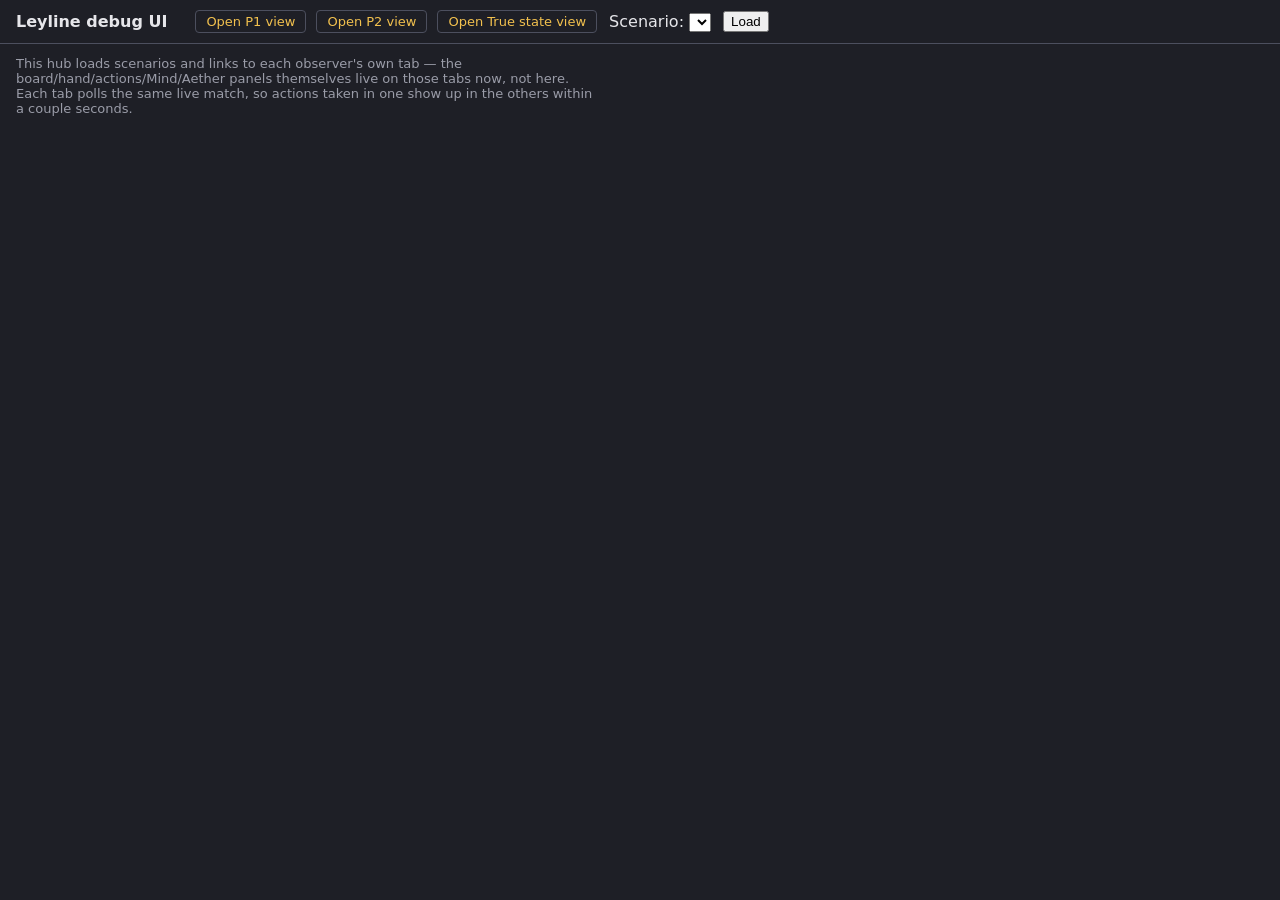
==== tools/Leyline.DebugUi/wwwroot/index.html @ bc2b8516 "Fix mana-on-bond timing, Pending window close, and DebugUi bugs from playtesting - Bonding now credi" ====
<!doctype html>
<html lang="en">
<head>
  <meta charset="utf-8" />
  <title>Leyline — M1.5 debug UI</title>
  <link rel="stylesheet" href="style.css?v=5" />
</head>
<body>
  <header>
    <h1>Leyline debug UI</h1>
    <nav class="view-nav">
      <a href="p1.html" target="_blank">Open P1 view</a>
      <a href="p2.html" target="_blank">Open P2 view</a>
      <a href="true.html" target="_blank">Open True state view</a>
    </nav>
    <label>
      Scenario:
      <select id="scenario-select"></select>
    </label>
    <button id="load-button">Load</button>
    <div id="phase-stepper" class="phase-stepper"></div>
    <span id="status-line"></span>
  </header>

  <p class="hub-note">This hub loads scenarios and links to each observer's own tab — the board/hand/actions/Mind/Aether panels themselves live on those tabs now, not here. Each tab polls the same live match, so actions taken in one show up in the others within a couple seconds.</p>

  <script src="app.js?v=5"></script>
</body>
</html>
---- tools/Leyline.DebugUi/wwwroot/style.css ----
:root {
  color-scheme: light dark;
  --bg: #1e1f26;
  --panel-bg: #262832;
  --cell-fill: #33364280;
  --cell-stroke: #4c4f5e;
  --text: #e6e6ea;
  --muted: #9a9ca8;
  --p1: #4da3ff;
  --p2: #ff6b6b;
  --accent: #f2c14e;
}

* { box-sizing: border-box; }

body {
  margin: 0;
  font-family: system-ui, sans-serif;
  background: var(--bg);
  color: var(--text);
}

header {
  display: flex;
  align-items: center;
  gap: 12px;
  padding: 10px 16px;
  border-bottom: 1px solid var(--cell-stroke);
}

header h1 {
  font-size: 16px;
  margin: 0 16px 0 0;
}

#status-line {
  margin-left: auto;
  color: var(--muted);
  font-size: 13px;
  max-width: 40ch;
}

.view-nav {
  display: flex;
  gap: 10px;
}

.view-nav a {
  color: var(--accent);
  font-size: 13px;
  text-decoration: none;
  border: 1px solid var(--cell-stroke);
  border-radius: 4px;
  padding: 3px 10px;
}

.view-nav a:hover {
  border-color: var(--accent);
}

.hub-note {
  margin: 12px 16px;
  color: var(--muted);
  font-size: 13px;
  max-width: 70ch;
}

.phase-stepper {
  display: flex;
  gap: 4px;
}

.phase-step {
  padding: 3px 10px;
  border: 1px solid var(--cell-stroke);
  border-radius: 4px;
  font-size: 11px;
  color: var(--muted);
  background: #14151a;
}

.phase-step.current {
  color: #14151a;
  background: var(--accent);
  border-color: var(--accent);
  font-weight: 700;
}

#panels {
  display: flex;
  gap: 12px;
  padding: 12px;
  align-items: flex-start;
}

.panel {
  flex: 1 1 0;
  background: var(--panel-bg);
  border: 1px solid var(--cell-stroke);
  border-radius: 8px;
  padding: 10px;
  min-width: 0;
  transition: border-color 0.15s, box-shadow 0.15s;
}

/* Whichever seat currently has legal actions — the active player's own turn, or the other
   seat mid-combat-decision (declare defenders, etc.) — gets an unmissable frame, since the
   small header text alone is too easy to miss turn-to-turn. */
.panel.needs-input {
  border-color: var(--accent);
  box-shadow: 0 0 0 2px var(--accent), 0 0 14px 0 #f2c14e55;
}

.panel h2 {
  font-size: 14px;
  margin: 0 0 8px;
  color: var(--muted);
}

.mana {
  margin-bottom: 8px;
  font-size: 13px;
  font-weight: 700;
  color: var(--accent);
}

.board-wrap {
  width: 100%;
  overflow: auto;
  background: #14151a;
  border-radius: 6px;
}

svg.board {
  display: block;
  width: 100%;
  height: 260px;
  user-select: none;
}

.hex {
  fill: var(--cell-fill);
  stroke: var(--cell-stroke);
  stroke-width: 1;
}

/* D8 leyline network overlay: a colored border per owner on bonded cells, dashed + faded
   when paused (bonded but not currently producing — an enemy is blocking the only path). */
.hex.network-1 { stroke: var(--p1); stroke-width: 2.5; }
.hex.network-2 { stroke: var(--p2); stroke-width: 2.5; }
.hex.network-paused { stroke-dasharray: 4 3; opacity: 0.75; }

.actor {
  stroke: #0006;
  stroke-width: 1.5;
}

.actor.owner-1 { fill: var(--p1); }
.actor.owner-2 { fill: var(--p2); }
.actor.owner-unknown { fill: var(--muted); }

.actor.level-underground { stroke-dasharray: 3 2; opacity: 0.75; }

.actor.draggable { cursor: grab; touch-action: none; }
.actor.draggable.dragging { cursor: grabbing; opacity: 0.55; }
.actor:not(.draggable) { cursor: pointer; }

.actor.selected { stroke: var(--accent); stroke-width: 3; }

/* Hovering an action button (e.g. "Bond terrain at (1,0)", "Target: Champion (P2)") highlights
   the hex or actor it resolves to, so the target is visible before you commit to it. Placed
   after the network/selected rules so it wins the stroke on tied specificity. */
.hex.hover-target { stroke: #ffffff; stroke-width: 3.5; }
.actor.hover-target { stroke: #ffffff; stroke-width: 4; }

.actor-label {
  font-size: 7.5px;
  fill: #05050a;
  text-anchor: middle;
  pointer-events: none;
  font-weight: 600;
}

.actions {
  margin-top: 10px;
  display: flex;
  flex-direction: column;
  gap: 4px;
  max-height: 220px;
  overflow-y: auto;
}

.actions button {
  text-align: left;
  padding: 5px 8px;
  background: #33364e;
  color: var(--text);
  border: 1px solid var(--cell-stroke);
  border-radius: 4px;
  cursor: pointer;
  font-size: 12px;
}

.actions button:hover {
  background: var(--accent);
  color: #14151a;
}

.actions .empty {
  color: var(--muted);
  font-size: 12px;
  font-style: italic;
}

.combat-info {
  margin-top: 10px;
  font-size: 12px;
  color: var(--muted);
  white-space: pre-wrap;
}

.hand {
  margin-top: 8px;
  font-size: 12px;
  color: var(--muted);
}

.hand .hand-row {
  margin-bottom: 4px;
}

.hand .card {
  display: inline-block;
  margin: 2px 4px 2px 0;
  padding: 2px 6px;
  background: #33364e;
  border: 1px solid var(--cell-stroke);
  border-radius: 4px;
  color: var(--text);
  cursor: pointer;
}

.hand .card:hover { border-color: var(--accent); }
.hand .card.selected { border-color: var(--accent); border-width: 2px; background: #3d3f5c; }

.hand .card.owner-1 { border-color: var(--p1); }
.hand .card.owner-2 { border-color: var(--p2); }

.hand .library-line {
  font-size: 11px;
  color: var(--muted);
  margin: 2px 0 6px;
}

.selection {
  margin-top: 8px;
  font-size: 12px;
  color: var(--text);
  min-height: 1.2em;
}

.selection .empty {
  color: var(--muted);
  font-style: italic;
}

.selection .abilities {
  color: var(--muted);
}

.winner-banner {
  color: var(--accent);
  font-weight: 700;
}

.domain-title {
  margin: 4px 16px 0;
  font-size: 13px;
  font-weight: 700;
  color: var(--muted);
  text-transform: uppercase;
  letter-spacing: 0.04em;
  border-top: 1px solid var(--cell-stroke);
  padding-top: 10px;
}

.domain-panels {
  display: flex;
  gap: 12px;
  padding: 8px 12px 12px;
  align-items: flex-start;
}

.domain-subpanel h3 {
  font-size: 13px;
  margin: 0 0 8px;
  color: var(--muted);
}

.zone-block {
  font-size: 12px;
  margin-bottom: 8px;
  line-height: 1.5;
}

.zone-block strong {
  color: var(--text);
}

.zone-block .empty {
  color: var(--muted);
  font-style: italic;
}

/* --- Mind domain: card-shaped zones (Discard | Hand | Library), D37 --- */

.mind-row {
  display: flex;
  align-items: flex-start;
  gap: 14px;
  margin-bottom: 14px;
  padding-bottom: 10px;
  border-bottom: 1px solid var(--cell-stroke);
}

.mind-row:last-child {
  border-bottom: none;
}

.mind-row-label {
  flex: 0 0 auto;
  width: 3em;
  font-size: 11px;
  color: var(--muted);
  padding-top: 4px;
}

.mind-zone {
  display: flex;
  flex-direction: column;
  gap: 4px;
  min-width: 0;
}

.mind-zone-title {
  font-size: 10px;
  color: var(--muted);
  text-transform: uppercase;
  letter-spacing: 0.04em;
}

.card-row {
  display: flex;
  flex-wrap: wrap;
  gap: 4px;
}

/* Card proportions ~5:7 (standard trading-card ratio). */
.card-face, .card-back {
  width: 64px;
  height: 90px;
  border-radius: 5px;
  border: 1px solid var(--cell-stroke);
  display: flex;
  flex-direction: column;
  align-items: center;
  justify-content: center;
  text-align: center;
  padding: 4px;
  font-size: 9px;
  line-height: 1.25;
  flex: 0 0 auto;
}

.card-face {
  background: #33364e;
  color: var(--text);
  cursor: default;
}

.card-face.clickable {
  cursor: pointer;
}

.card-face.clickable:hover {
  border-color: var(--accent);
}

.card-face.selected {
  border-color: var(--accent);
  border-width: 2px;
  background: #3d3f5c;
}

.card-face.owner-1 { border-left: 3px solid var(--p1); }
.card-face.owner-2 { border-left: 3px solid var(--p2); }

.card-name {
  font-weight: 700;
  margin-bottom: 3px;
}

.card-detail {
  color: var(--muted);
}

/* Face-down: back of the library / an opponent's hand — a flat pattern, no printed text. */
.card-back {
  background: repeating-linear-gradient(135deg, #1c1d24, #1c1d24 4px, #262832 4px, #262832 8px);
  color: var(--accent);
}

.card-back-count {
  font-size: 18px;
  font-weight: 700;
}

/* Discard's top card, with a hover popup revealing the full pile (and Library's known-but-
   unordered contents, or true order on the True-state panel) — same mechanism both zones use. */
.hover-stack {
  position: relative;
}

.hover-popup {
  display: none;
  position: absolute;
  z-index: 5;
  top: 100%;
  left: 0;
  margin-top: 4px;
  padding: 6px;
  background: #14151a;
  border: 1px solid var(--accent);
  border-radius: 6px;
  max-width: 280px;
}

.hover-stack:hover .hover-popup {
  display: flex;
  flex-wrap: wrap;
  gap: 4px;
}

/* --- Aether domain: a horizontal timeline, Past -> Now -> Pending -> Future, D38 --- */

.aether-timeline {
  display: flex;
  align-items: stretch;
  gap: 10px;
  overflow-x: auto;
  padding-bottom: 4px;
}

/* Title stays a plain block, stacked above the tokens — never a flex item sharing the tokens'
   own (possibly reversed/wrapped) row, which is what caused a real bug (2026-09-14): giving the
   title `flex: 1 0 100%` inside that same reversed flex context made it claim the zone's entire
   height and push every token below it out of view. */
.aether-zone {
  display: flex;
  flex-direction: column;
  gap: 4px;
  min-width: 90px;
}

.aether-zone-title {
  font-size: 10px;
  color: var(--muted);
  text-transform: uppercase;
  letter-spacing: 0.04em;
}

/* Plain left-to-right row for every zone, Past included: Past's tokens now arrive from the
   server already oldest-first (see renderAetherPanel), so oldest-left/newest-right — newest
   nearest the Now line — falls out for free, no reversed flex direction needed. */
.aether-zone-tokens {
  display: flex;
  flex-wrap: wrap;
  gap: 4px;
}

.now-line {
  flex: 0 0 auto;
  width: 2px;
  align-self: stretch;
  background: var(--accent);
  position: relative;
  min-height: 60px;
}

.now-line::after {
  content: 'NOW';
  position: absolute;
  top: -14px;
  left: 50%;
  transform: translateX(-50%);
  font-size: 9px;
  font-weight: 700;
  color: var(--accent);
  letter-spacing: 0.06em;
  white-space: nowrap;
}

/* A trace reads as distinct from a card: a hexagonal "banner" clip instead of a rectangle. */
.trace-token {
  width: 84px;
  min-height: 90px;
  clip-path: polygon(8% 0, 92% 0, 100% 50%, 92% 100%, 8% 100%, 0 50%);
  background: #2e2748;
  border: 1px solid #7a5fd6;
  color: var(--text);
  display: flex;
  align-items: center;
  justify-content: center;
  text-align: center;
  padding: 6px 10px;
  font-size: 9px;
  line-height: 1.3;
  flex: 0 0 auto;
}

.trace-controller {
  font-weight: 700;
  color: var(--accent);
}

.trace-fade {
  color: var(--muted);
  font-size: 8px;
  display: block;
  margin-top: 2px;
}

.aether-zone .empty {
  color: var(--muted);
  font-style: italic;
  font-size: 11px;
}
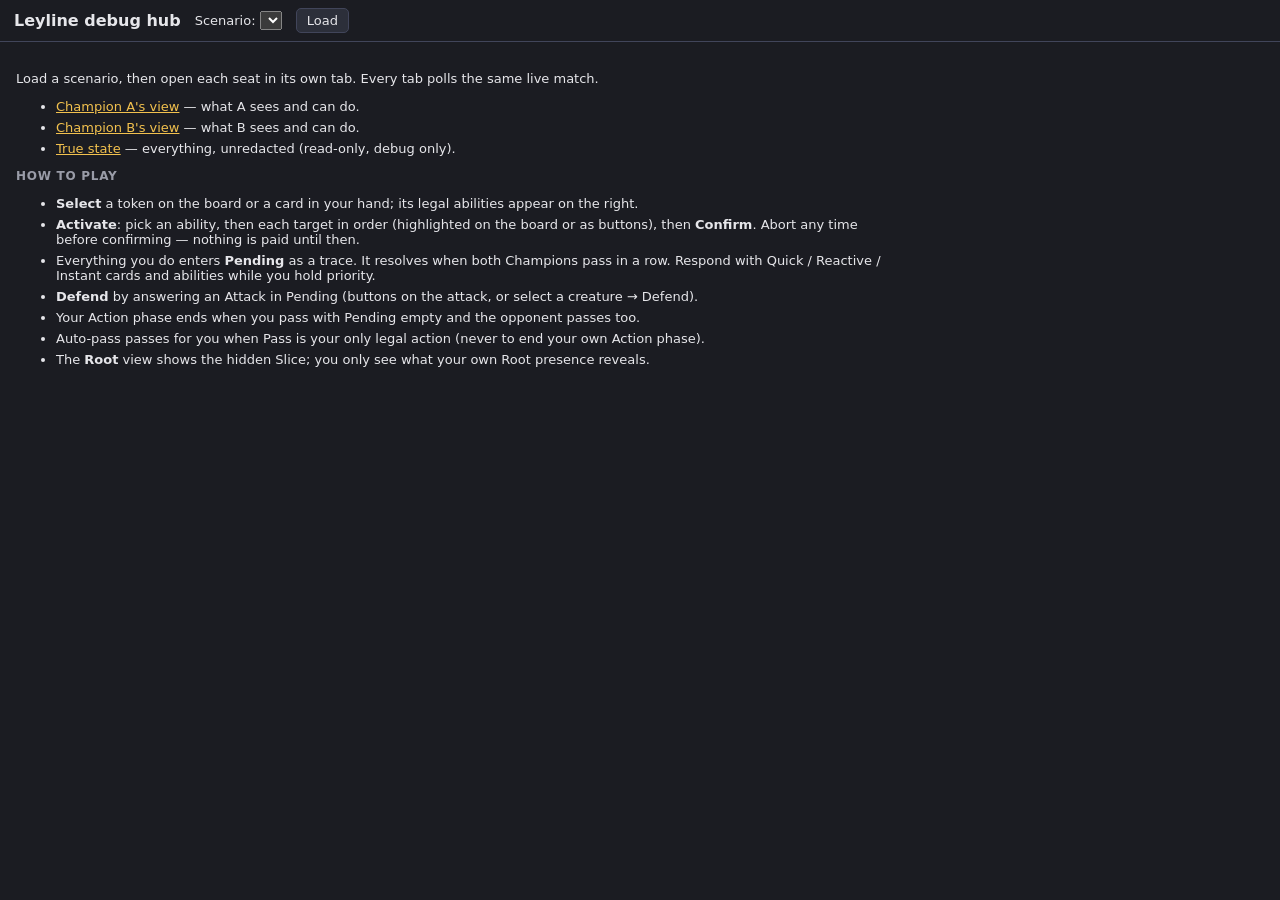
==== commit 355f3c17: "Rebuild the debug UI for the new engine Large-hex board with the Ground+Sky layout (Track B item 5) " ====
--- a/tools/Leyline.DebugUi/wwwroot/index.html
+++ b/tools/Leyline.DebugUi/wwwroot/index.html
@@ -2,28 +2,34 @@
 <html lang="en">
 <head>
   <meta charset="utf-8" />
-  <title>Leyline — M1.5 debug UI</title>
-  <link rel="stylesheet" href="style.css?v=5" />
+  <title>Leyline — debug hub</title>
+  <link rel="stylesheet" href="style.css?v=11" />
 </head>
-<body>
+<body data-seat="hub">
   <header>
-    <h1>Leyline debug UI</h1>
-    <nav class="view-nav">
-      <a href="p1.html" target="_blank">Open P1 view</a>
-      <a href="p2.html" target="_blank">Open P2 view</a>
-      <a href="true.html" target="_blank">Open True state view</a>
-    </nav>
-    <label>
-      Scenario:
-      <select id="scenario-select"></select>
-    </label>
+    <h1>Leyline debug hub</h1>
+    <label>Scenario: <select id="scenario-select"></select></label>
     <button id="load-button">Load</button>
-    <div id="phase-stepper" class="phase-stepper"></div>
-    <span id="status-line"></span>
+    <span id="hub-status"></span>
   </header>
-
-  <p class="hub-note">This hub loads scenarios and links to each observer's own tab — the board/hand/actions/Mind/Aether panels themselves live on those tabs now, not here. Each tab polls the same live match, so actions taken in one show up in the others within a couple seconds.</p>
-
-  <script src="app.js?v=5"></script>
+  <main class="hub">
+    <p>Load a scenario, then open each seat in its own tab. Every tab polls the same live match.</p>
+    <ul class="hub-links">
+      <li><a href="p1.html" target="_blank">Champion A's view</a> — what A sees and can do.</li>
+      <li><a href="p2.html" target="_blank">Champion B's view</a> — what B sees and can do.</li>
+      <li><a href="true.html" target="_blank">True state</a> — everything, unredacted (read-only, debug only).</li>
+    </ul>
+    <h2>How to play</h2>
+    <ul class="howto">
+      <li><b>Select</b> a token on the board or a card in your hand; its legal abilities appear on the right.</li>
+      <li><b>Activate</b>: pick an ability, then each target in order (highlighted on the board or as buttons), then <b>Confirm</b>. Abort any time before confirming — nothing is paid until then.</li>
+      <li>Everything you do enters <b>Pending</b> as a trace. It resolves when both Champions pass in a row. Respond with Quick / Reactive / Instant cards and abilities while you hold priority.</li>
+      <li><b>Defend</b> by answering an Attack in Pending (buttons on the attack, or select a creature → Defend).</li>
+      <li>Your Action phase ends when you pass with Pending empty and the opponent passes too.</li>
+      <li>Auto-pass passes for you when Pass is your only legal action (never to end your own Action phase).</li>
+      <li>The <b>Root</b> view shows the hidden Slice; you only see what your own Root presence reveals.</li>
+    </ul>
+  </main>
+  <script src="app.js?v=11"></script>
 </body>
 </html>
--- a/tools/Leyline.DebugUi/wwwroot/style.css
+++ b/tools/Leyline.DebugUi/wwwroot/style.css
@@ -1,537 +1,143 @@
 :root {
-  color-scheme: light dark;
-  --bg: #1e1f26;
-  --panel-bg: #262832;
-  --cell-fill: #33364280;
-  --cell-stroke: #4c4f5e;
+  color-scheme: dark;
+  --bg: #1b1c22;
+  --panel: #24262f;
+  --panel-2: #2c2f3a;
+  --line: #41455a;
   --text: #e6e6ea;
   --muted: #9a9ca8;
-  --p1: #4da3ff;
-  --p2: #ff6b6b;
+  --a: #4da3ff;
+  --b: #ff6b6b;
+  --n: #d6bf55;
   --accent: #f2c14e;
+  --ok: #4fd18b;
+  --bad: #ff5f5f;
+  --hl: #33e0ff;
 }
 
 * { box-sizing: border-box; }
+body { margin: 0; font-family: system-ui, sans-serif; background: var(--bg); color: var(--text); font-size: 13px; }
+h1 { font-size: 16px; margin: 0; }
+h2 { font-size: 12px; text-transform: uppercase; letter-spacing: .06em; color: var(--muted); margin: 0 0 8px; font-weight: 600; }
+button { background: var(--panel-2); color: var(--text); border: 1px solid var(--line); border-radius: 5px; padding: 4px 10px; cursor: pointer; font: inherit; }
+button:hover:not(:disabled) { border-color: var(--accent); }
+button:disabled { opacity: .45; cursor: default; }
+button.primary { background: #3b5b2f; border-color: #6cbf4f; }
+button.danger { background: #5b2f2f; border-color: #bf4f4f; }
 
-body {
-  margin: 0;
-  font-family: system-ui, sans-serif;
-  background: var(--bg);
-  color: var(--text);
-}
+header { display: flex; align-items: center; gap: 14px; padding: 8px 14px; border-bottom: 1px solid var(--line); flex-wrap: wrap; }
+.turn-info { display: flex; gap: 8px; align-items: center; color: var(--muted); }
+.turn-info .seat { color: var(--text); font-weight: 600; }
+.turn-info .phase { padding: 2px 8px; border: 1px solid var(--line); border-radius: 10px; }
+.turn-info .phase.current { border-color: var(--accent); color: var(--accent); }
+.view-toggle button.active { border-color: var(--hl); color: var(--hl); }
+.view-nav { display: flex; gap: 6px; margin-left: auto; }
+.view-nav a { color: var(--accent); text-decoration: none; border: 1px solid var(--line); border-radius: 4px; padding: 2px 8px; }
+.autopass { color: var(--muted); }
 
-header {
-  display: flex;
-  align-items: center;
-  gap: 12px;
-  padding: 10px 16px;
-  border-bottom: 1px solid var(--cell-stroke);
-}
+.banner { padding: 6px 14px; font-weight: 600; min-height: 30px; }
+.banner.yours { background: #23402c; color: #9ff0bd; }
+.banner.waiting { background: #2a2c36; color: var(--muted); }
+.banner.decision { background: #4a3a17; color: #ffd27a; }
+.banner.over { background: #5a2140; color: #ffc2de; font-size: 16px; }
 
-header h1 {
-  font-size: 16px;
-  margin: 0 16px 0 0;
-}
+.layout { display: grid; grid-template-columns: minmax(520px, 1fr) 420px; gap: 10px; padding: 10px; }
+.panel { background: var(--panel); border: 1px solid var(--line); border-radius: 8px; padding: 10px; }
+.board-panel { background: var(--panel); border: 1px solid var(--line); border-radius: 8px; padding: 6px; }
+#board { width: 100%; height: auto; max-height: 78vh; display: block; user-select: none; }
+.legend { display: flex; gap: 12px; flex-wrap: wrap; color: var(--muted); padding: 4px 6px; font-size: 11px; }
+.legend .sw { display: inline-block; width: 10px; height: 10px; border-radius: 50%; margin-right: 4px; vertical-align: -1px; }
+.legend .sw.a { background: var(--a); } .legend .sw.b { background: var(--b); } .legend .sw.n { background: var(--n); }
+.legend .dot { display: inline-block; width: 8px; height: 8px; border-radius: 50%; margin-right: 4px; }
+.legend .dot.green { background: var(--ok); } .legend .dot.red { background: var(--bad); }
 
-#status-line {
-  margin-left: auto;
-  color: var(--muted);
-  font-size: 13px;
-  max-width: 40ch;
-}
+.side-panel { display: flex; flex-direction: column; gap: 10px; min-width: 0; }
+.prompt .row { display: flex; flex-wrap: wrap; gap: 6px; margin-top: 6px; }
+.prompt .step { color: var(--accent); margin: 6px 0 2px; }
+.prompt .choice { text-align: left; }
+.prompt .ability { display: flex; justify-content: space-between; width: 100%; text-align: left; }
+.prompt .ability .meta { color: var(--muted); margin-left: 10px; white-space: nowrap; }
+.prompt .hint { color: var(--muted); }
+.details dl { display: grid; grid-template-columns: auto 1fr; gap: 2px 10px; margin: 6px 0; }
+.details dt { color: var(--muted); }
+.details .abilities div { margin: 2px 0; }
+.details .abilities .meta { color: var(--muted); }
+.details .stats { font-size: 16px; font-weight: 700; }
 
-.view-nav {
-  display: flex;
-  gap: 10px;
-}
+.hand .cards { display: flex; flex-wrap: wrap; gap: 6px; }
+.card { width: 122px; min-height: 92px; border: 1px solid var(--line); border-radius: 7px; padding: 6px; background: #1d2029; cursor: pointer; display: flex; flex-direction: column; gap: 3px; }
+.card.playable { border-color: #6cbf4f; }
+.card.selected { outline: 2px solid var(--accent); }
+.card .name { font-weight: 700; font-size: 12px; }
+.card .cost { color: var(--accent); }
+.card .type { color: var(--muted); font-size: 11px; }
+.card .text { font-size: 11px; color: #c8c9d2; }
+.card.back { background: repeating-linear-gradient(45deg, #2a2d3a, #2a2d3a 6px, #23252f 6px, #23252f 12px); cursor: default; min-height: 40px; width: 40px; }
 
-.view-nav a {
-  color: var(--accent);
-  font-size: 13px;
-  text-decoration: none;
-  border: 1px solid var(--cell-stroke);
-  border-radius: 4px;
-  padding: 3px 10px;
-}
+.aether { margin: 0 10px; }
+.aether-timeline { display: flex; gap: 8px; align-items: stretch; overflow-x: auto; padding-bottom: 4px; }
+.aether-zone { display: flex; gap: 6px; align-items: stretch; }
+.aether-zone .zone-label { writing-mode: vertical-rl; transform: rotate(180deg); color: var(--muted); font-size: 11px; text-align: center; }
+.now-line { width: 3px; background: var(--accent); border-radius: 2px; min-height: 80px; }
+.now { color: var(--accent); }
+.trace { width: 230px; flex: none; border: 1px solid var(--line); border-left-width: 4px; border-radius: 6px; padding: 6px; background: #1d2029; font-size: 12px; }
+.trace.ctrl-A { border-left-color: var(--a); } .trace.ctrl-B { border-left-color: var(--b); } .trace.ctrl-Neutral { border-left-color: var(--n); }
+.trace.top { box-shadow: 0 0 0 1px var(--accent); }
+.trace.resolving { box-shadow: 0 0 0 2px #ffd27a; }
+.trace .title { font-weight: 700; }
+.trace .tags { display: flex; gap: 4px; margin: 3px 0; flex-wrap: wrap; }
+.trace .tag { font-size: 10px; padding: 0 5px; border-radius: 8px; border: 1px solid var(--line); color: var(--muted); }
+.trace .tag.instant { color: #ff9be1; border-color: #ff9be1; }
+.trace .tag.physical { color: #9be7ff; border-color: #9be7ff; }
+.trace ul { margin: 3px 0 0 14px; padding: 0; }
+.trace .notes { color: var(--ok); }
+.trace .attack { color: #ffb36b; }
+.trace button { margin-top: 4px; font-size: 11px; }
+.trace.hidden { opacity: .6; font-style: italic; }
+.empty { color: var(--muted); }
 
-.view-nav a:hover {
-  border-color: var(--accent);
-}
+.bottom { display: grid; grid-template-columns: 1fr 1fr; gap: 10px; padding: 10px; }
+.mind .player { margin-bottom: 8px; }
+.mind .zones { display: flex; gap: 10px; flex-wrap: wrap; }
+.mind .zone { border: 1px solid var(--line); border-radius: 6px; padding: 4px 8px; min-width: 110px; }
+.mind .zone .label { color: var(--muted); font-size: 11px; }
+.mind .pool { color: var(--accent); }
+.log #log { max-height: 220px; overflow-y: auto; font-family: ui-monospace, monospace; font-size: 11px; line-height: 1.45; }
+.log #log div.round { color: var(--accent); }
 
-.hub-note {
-  margin: 12px 16px;
-  color: var(--muted);
-  font-size: 13px;
-  max-width: 70ch;
-}
+.hub { padding: 16px; max-width: 900px; }
+.hub li { margin: 6px 0; }
+.hub a { color: var(--accent); }
 
-.phase-stepper {
-  display: flex;
-  gap: 4px;
-}
-
-.phase-step {
-  padding: 3px 10px;
-  border: 1px solid var(--cell-stroke);
-  border-radius: 4px;
-  font-size: 11px;
-  color: var(--muted);
-  background: #14151a;
-}
-
-.phase-step.current {
-  color: #14151a;
-  background: var(--accent);
-  border-color: var(--accent);
-  font-weight: 700;
-}
-
-#panels {
-  display: flex;
-  gap: 12px;
-  padding: 12px;
-  align-items: flex-start;
-}
-
-.panel {
-  flex: 1 1 0;
-  background: var(--panel-bg);
-  border: 1px solid var(--cell-stroke);
-  border-radius: 8px;
-  padding: 10px;
-  min-width: 0;
-  transition: border-color 0.15s, box-shadow 0.15s;
-}
-
-/* Whichever seat currently has legal actions — the active player's own turn, or the other
-   seat mid-combat-decision (declare defenders, etc.) — gets an unmissable frame, since the
-   small header text alone is too easy to miss turn-to-turn. */
-.panel.needs-input {
-  border-color: var(--accent);
-  box-shadow: 0 0 0 2px var(--accent), 0 0 14px 0 #f2c14e55;
-}
-
-.panel h2 {
-  font-size: 14px;
-  margin: 0 0 8px;
-  color: var(--muted);
-}
-
-.mana {
-  margin-bottom: 8px;
-  font-size: 13px;
-  font-weight: 700;
-  color: var(--accent);
-}
-
-.board-wrap {
-  width: 100%;
-  overflow: auto;
-  background: #14151a;
-  border-radius: 6px;
-}
-
-svg.board {
-  display: block;
-  width: 100%;
-  height: 260px;
-  user-select: none;
-}
-
-.hex {
-  fill: var(--cell-fill);
-  stroke: var(--cell-stroke);
-  stroke-width: 1;
-}
-
-/* D8 leyline network overlay: a colored border per owner on bonded cells, dashed + faded
-   when paused (bonded but not currently producing — an enemy is blocking the only path). */
-.hex.network-1 { stroke: var(--p1); stroke-width: 2.5; }
-.hex.network-2 { stroke: var(--p2); stroke-width: 2.5; }
-.hex.network-paused { stroke-dasharray: 4 3; opacity: 0.75; }
-
-.actor {
-  stroke: #0006;
-  stroke-width: 1.5;
-}
-
-.actor.owner-1 { fill: var(--p1); }
-.actor.owner-2 { fill: var(--p2); }
-.actor.owner-unknown { fill: var(--muted); }
-
-.actor.level-underground { stroke-dasharray: 3 2; opacity: 0.75; }
-
-.actor.draggable { cursor: grab; touch-action: none; }
-.actor.draggable.dragging { cursor: grabbing; opacity: 0.55; }
-.actor:not(.draggable) { cursor: pointer; }
-
-.actor.selected { stroke: var(--accent); stroke-width: 3; }
-
-/* Hovering an action button (e.g. "Bond terrain at (1,0)", "Target: Champion (P2)") highlights
-   the hex or actor it resolves to, so the target is visible before you commit to it. Placed
-   after the network/selected rules so it wins the stroke on tied specificity. */
-.hex.hover-target { stroke: #ffffff; stroke-width: 3.5; }
-.actor.hover-target { stroke: #ffffff; stroke-width: 4; }
-
-.actor-label {
-  font-size: 7.5px;
-  fill: #05050a;
-  text-anchor: middle;
-  pointer-events: none;
-  font-weight: 600;
-}
-
-.actions {
-  margin-top: 10px;
-  display: flex;
-  flex-direction: column;
-  gap: 4px;
-  max-height: 220px;
-  overflow-y: auto;
-}
-
-.actions button {
-  text-align: left;
-  padding: 5px 8px;
-  background: #33364e;
-  color: var(--text);
-  border: 1px solid var(--cell-stroke);
-  border-radius: 4px;
-  cursor: pointer;
-  font-size: 12px;
-}
-
-.actions button:hover {
-  background: var(--accent);
-  color: #14151a;
-}
-
-.actions .empty {
-  color: var(--muted);
-  font-size: 12px;
-  font-style: italic;
-}
-
-.combat-info {
-  margin-top: 10px;
-  font-size: 12px;
-  color: var(--muted);
-  white-space: pre-wrap;
-}
-
-.hand {
-  margin-top: 8px;
-  font-size: 12px;
-  color: var(--muted);
-}
-
-.hand .hand-row {
-  margin-bottom: 4px;
-}
-
-.hand .card {
-  display: inline-block;
-  margin: 2px 4px 2px 0;
-  padding: 2px 6px;
-  background: #33364e;
-  border: 1px solid var(--cell-stroke);
-  border-radius: 4px;
-  color: var(--text);
-  cursor: pointer;
-}
-
-.hand .card:hover { border-color: var(--accent); }
-.hand .card.selected { border-color: var(--accent); border-width: 2px; background: #3d3f5c; }
-
-.hand .card.owner-1 { border-color: var(--p1); }
-.hand .card.owner-2 { border-color: var(--p2); }
-
-.hand .library-line {
-  font-size: 11px;
-  color: var(--muted);
-  margin: 2px 0 6px;
-}
-
-.selection {
-  margin-top: 8px;
-  font-size: 12px;
-  color: var(--text);
-  min-height: 1.2em;
-}
-
-.selection .empty {
-  color: var(--muted);
-  font-style: italic;
-}
-
-.selection .abilities {
-  color: var(--muted);
-}
-
-.winner-banner {
-  color: var(--accent);
-  font-weight: 700;
-}
-
-.domain-title {
-  margin: 4px 16px 0;
-  font-size: 13px;
-  font-weight: 700;
-  color: var(--muted);
-  text-transform: uppercase;
-  letter-spacing: 0.04em;
-  border-top: 1px solid var(--cell-stroke);
-  padding-top: 10px;
-}
-
-.domain-panels {
-  display: flex;
-  gap: 12px;
-  padding: 8px 12px 12px;
-  align-items: flex-start;
-}
-
-.domain-subpanel h3 {
-  font-size: 13px;
-  margin: 0 0 8px;
-  color: var(--muted);
-}
-
-.zone-block {
-  font-size: 12px;
-  margin-bottom: 8px;
-  line-height: 1.5;
-}
-
-.zone-block strong {
-  color: var(--text);
-}
-
-.zone-block .empty {
-  color: var(--muted);
-  font-style: italic;
-}
-
-/* --- Mind domain: card-shaped zones (Discard | Hand | Library), D37 --- */
-
-.mind-row {
-  display: flex;
-  align-items: flex-start;
-  gap: 14px;
-  margin-bottom: 14px;
-  padding-bottom: 10px;
-  border-bottom: 1px solid var(--cell-stroke);
-}
-
-.mind-row:last-child {
-  border-bottom: none;
-}
-
-.mind-row-label {
-  flex: 0 0 auto;
-  width: 3em;
-  font-size: 11px;
-  color: var(--muted);
-  padding-top: 4px;
-}
-
-.mind-zone {
-  display: flex;
-  flex-direction: column;
-  gap: 4px;
-  min-width: 0;
-}
-
-.mind-zone-title {
-  font-size: 10px;
-  color: var(--muted);
-  text-transform: uppercase;
-  letter-spacing: 0.04em;
-}
-
-.card-row {
-  display: flex;
-  flex-wrap: wrap;
-  gap: 4px;
-}
-
-/* Card proportions ~5:7 (standard trading-card ratio). */
-.card-face, .card-back {
-  width: 64px;
-  height: 90px;
-  border-radius: 5px;
-  border: 1px solid var(--cell-stroke);
-  display: flex;
-  flex-direction: column;
-  align-items: center;
-  justify-content: center;
-  text-align: center;
-  padding: 4px;
-  font-size: 9px;
-  line-height: 1.25;
-  flex: 0 0 auto;
-}
-
-.card-face {
-  background: #33364e;
-  color: var(--text);
-  cursor: default;
-}
-
-.card-face.clickable {
-  cursor: pointer;
-}
-
-.card-face.clickable:hover {
-  border-color: var(--accent);
-}
-
-.card-face.selected {
-  border-color: var(--accent);
-  border-width: 2px;
-  background: #3d3f5c;
-}
-
-.card-face.owner-1 { border-left: 3px solid var(--p1); }
-.card-face.owner-2 { border-left: 3px solid var(--p2); }
-
-.card-name {
-  font-weight: 700;
-  margin-bottom: 3px;
-}
-
-.card-detail {
-  color: var(--muted);
-}
-
-/* Face-down: back of the library / an opponent's hand — a flat pattern, no printed text. */
-.card-back {
-  background: repeating-linear-gradient(135deg, #1c1d24, #1c1d24 4px, #262832 4px, #262832 8px);
-  color: var(--accent);
-}
-
-.card-back-count {
-  font-size: 18px;
-  font-weight: 700;
-}
-
-/* Discard's top card, with a hover popup revealing the full pile (and Library's known-but-
-   unordered contents, or true order on the True-state panel) — same mechanism both zones use. */
-.hover-stack {
-  position: relative;
-}
-
-.hover-popup {
-  display: none;
-  position: absolute;
-  z-index: 5;
-  top: 100%;
-  left: 0;
-  margin-top: 4px;
-  padding: 6px;
-  background: #14151a;
-  border: 1px solid var(--accent);
-  border-radius: 6px;
-  max-width: 280px;
-}
-
-.hover-stack:hover .hover-popup {
-  display: flex;
-  flex-wrap: wrap;
-  gap: 4px;
-}
-
-/* --- Aether domain: a horizontal timeline, Past -> Now -> Pending -> Future, D38 --- */
-
-.aether-timeline {
-  display: flex;
-  align-items: stretch;
-  gap: 10px;
-  overflow-x: auto;
-  padding-bottom: 4px;
-}
-
-/* Title stays a plain block, stacked above the tokens — never a flex item sharing the tokens'
-   own (possibly reversed/wrapped) row, which is what caused a real bug (2026-09-14): giving the
-   title `flex: 1 0 100%` inside that same reversed flex context made it claim the zone's entire
-   height and push every token below it out of view. */
-.aether-zone {
-  display: flex;
-  flex-direction: column;
-  gap: 4px;
-  min-width: 90px;
-}
-
-.aether-zone-title {
-  font-size: 10px;
-  color: var(--muted);
-  text-transform: uppercase;
-  letter-spacing: 0.04em;
-}
-
-/* Plain left-to-right row for every zone, Past included: Past's tokens now arrive from the
-   server already oldest-first (see renderAetherPanel), so oldest-left/newest-right — newest
-   nearest the Now line — falls out for free, no reversed flex direction needed. */
-.aether-zone-tokens {
-  display: flex;
-  flex-wrap: wrap;
-  gap: 4px;
-}
-
-.now-line {
-  flex: 0 0 auto;
-  width: 2px;
-  align-self: stretch;
-  background: var(--accent);
-  position: relative;
-  min-height: 60px;
-}
-
-.now-line::after {
-  content: 'NOW';
-  position: absolute;
-  top: -14px;
-  left: 50%;
-  transform: translateX(-50%);
-  font-size: 9px;
-  font-weight: 700;
-  color: var(--accent);
-  letter-spacing: 0.06em;
-  white-space: nowrap;
-}
-
-/* A trace reads as distinct from a card: a hexagonal "banner" clip instead of a rectangle. */
-.trace-token {
-  width: 84px;
-  min-height: 90px;
-  clip-path: polygon(8% 0, 92% 0, 100% 50%, 92% 100%, 8% 100%, 0 50%);
-  background: #2e2748;
-  border: 1px solid #7a5fd6;
-  color: var(--text);
-  display: flex;
-  align-items: center;
-  justify-content: center;
-  text-align: center;
-  padding: 6px 10px;
-  font-size: 9px;
-  line-height: 1.3;
-  flex: 0 0 auto;
-}
-
-.trace-controller {
-  font-weight: 700;
-  color: var(--accent);
-}
-
-.trace-fade {
-  color: var(--muted);
-  font-size: 8px;
-  display: block;
-  margin-top: 2px;
-}
-
-.aether-zone .empty {
-  color: var(--muted);
-  font-style: italic;
-  font-size: 11px;
-}
+/* board */
+.hex { stroke: #00000066; stroke-width: 1; }
+.hex.void { fill: #0c0c10 !important; stroke: #000; }
+.hex.bond-A { stroke: var(--a); stroke-width: 3.5; }
+.hex.bond-B { stroke: var(--b); stroke-width: 3.5; }
+.hex.bond-Neutral { stroke: var(--n); stroke-width: 3.5; }
+.hex.companion-bond { stroke-dasharray: 7 4; }
+.hex.selected { stroke: var(--accent) !important; stroke-width: 4 !important; }
+.hex.candidate { stroke: var(--hl) !important; stroke-width: 4 !important; cursor: pointer; }
+.hex.attacked { stroke: #ff9a3c !important; stroke-width: 4 !important; stroke-dasharray: 3 3; }
+.root-shade { fill: #1d1206; opacity: .55; pointer-events: none; }
+.terrain-label { font-size: 9px; fill: #00000099; font-weight: 700; pointer-events: none; }
+.slot-mark { font-size: 8px; fill: #00000066; pointer-events: none; font-weight: 700; }
+.leyline { stroke-width: 3; opacity: .7; pointer-events: none; }
+.leyline.flow { stroke: var(--ok); }
+.leyline.paused { stroke: var(--bad); stroke-dasharray: 5 3; }
+.node { pointer-events: none; stroke: #000; stroke-width: 1; }
+.node.drawn { fill: var(--ok); } .node.undrawn { fill: var(--bad); } .node.open { fill: #ffe066; }
+.token { cursor: pointer; }
+.token .body { stroke: #111; stroke-width: 1.5; }
+.token.ctrl-A .body { fill: var(--a); } .token.ctrl-B .body { fill: var(--b); } .token.ctrl-Neutral .body { fill: var(--n); }
+.token.champion .body { stroke: #ffd700; stroke-width: 3; }
+.token.companion .body { stroke: #fff; stroke-width: 2.5; stroke-dasharray: 3 2; }
+.token.locked { opacity: .55; }
+.token.hidden-to-others .body { stroke-dasharray: 2 2; stroke: #fff; }
+.token.selected .body { stroke: var(--accent); stroke-width: 4; }
+.token.candidate .body { stroke: var(--hl); stroke-width: 4; }
+.token text { pointer-events: none; text-anchor: middle; }
+.token .initials { font-size: 10px; font-weight: 800; fill: #0b0b10; }
+.token .stats { font-size: 8.5px; fill: #fff; paint-order: stroke; stroke: #000; stroke-width: 2px; font-weight: 700; }
+.badge { font-size: 11px; fill: #ffef8a; pointer-events: none; }
+.hex-tip { pointer-events: none; }
